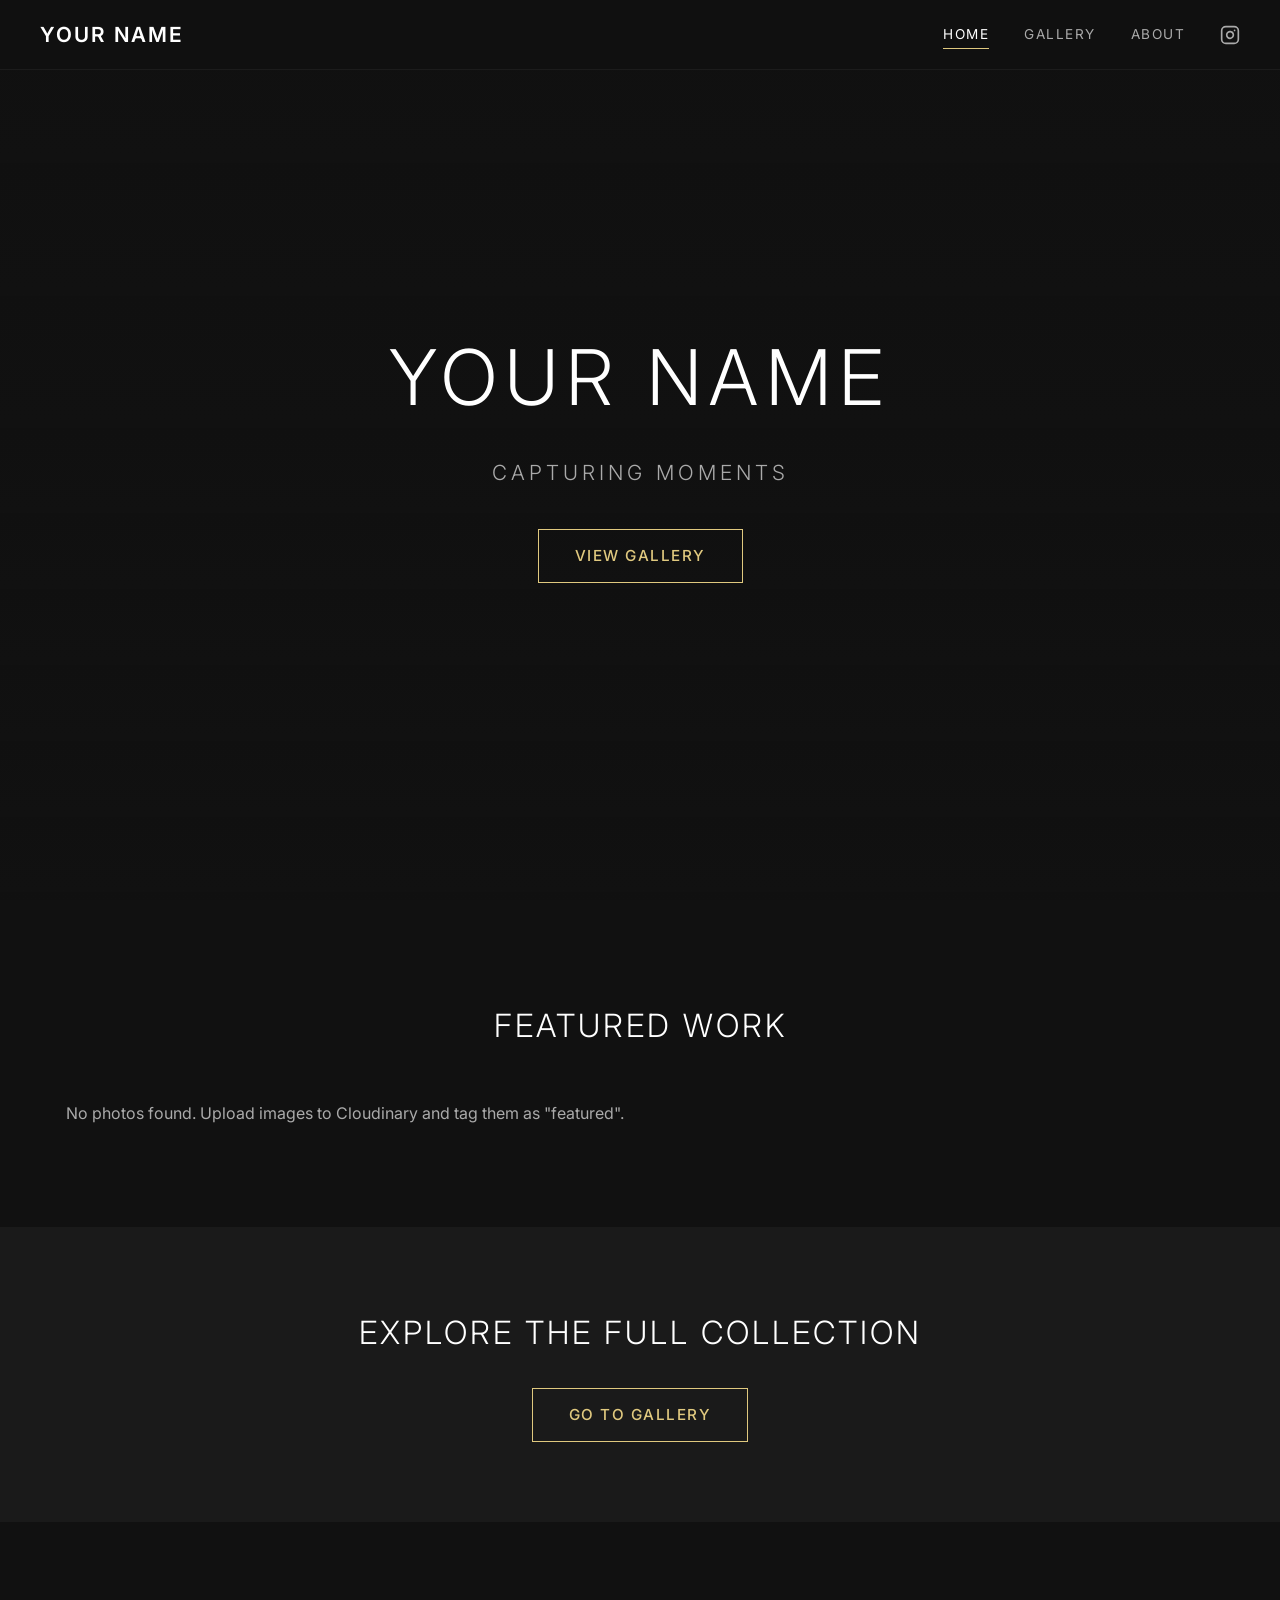
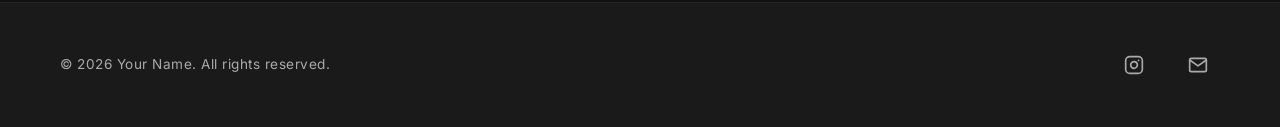
==== index.html @ e5a4661e "inital scaffolding and basic logic" ====
<!DOCTYPE html>
<html lang="en">
<head>
  <meta charset="UTF-8">
  <meta name="viewport" content="width=device-width, initial-scale=1.0">
  <meta name="description" content="Photography portfolio showcasing stunning visual stories">
  <title>Photography Portfolio</title>
  <link rel="stylesheet" href="css/style.css">
</head>
<body>
  <a href="#main" class="skip-link">Skip to content</a>

  <!-- Navigation -->
  <header class="navbar">
    <a href="index.html" class="nav-logo" data-content="site.photographerName">Your Name</a>
    <button class="nav-toggle" aria-label="Toggle menu">
      <span class="hamburger"></span>
    </button>
    <nav class="nav-menu">
      <a href="index.html" class="nav-link">Home</a>
      <a href="gallery.html" class="nav-link">Gallery</a>
      <a href="about.html" class="nav-link">About</a>
      <a href="#" class="nav-link nav-instagram" target="_blank" rel="noopener" data-content-href="site.instagramUrl" aria-label="Instagram">
        <svg xmlns="http://www.w3.org/2000/svg" width="20" height="20" viewBox="0 0 24 24" fill="none" stroke="currentColor" stroke-width="2" stroke-linecap="round" stroke-linejoin="round">
          <rect x="2" y="2" width="20" height="20" rx="5" ry="5"></rect>
          <path d="M16 11.37A4 4 0 1 1 12.63 8 4 4 0 0 1 16 11.37z"></path>
          <line x1="17.5" y1="6.5" x2="17.51" y2="6.5"></line>
        </svg>
      </a>
    </nav>
  </header>

  <!-- Main Content -->
  <main id="main">
    <!-- Hero Section -->
    <section class="hero">
      <div class="hero-overlay"></div>
      <div class="hero-content">
        <h1 class="hero-name" data-content="site.photographerName">Your Name</h1>
        <p class="hero-tagline" data-content="home.heroTagline">Capturing Moments</p>
        <a href="gallery.html" class="btn hero-btn" data-content="home.heroButtonText">View Gallery</a>
      </div>
    </section>

    <!-- Featured Work -->
    <section class="featured reveal-on-scroll">
      <h2 class="section-heading" data-content="home.featuredHeading">Featured Work</h2>
      <div class="featured-grid container" id="featured-grid">
        <!-- Dynamically populated by cloudinary.js -->
      </div>
    </section>

    <!-- Call to Action -->
    <section class="cta reveal-on-scroll">
      <h2 class="cta-heading" data-content="home.ctaHeading">Explore the full collection</h2>
      <a href="gallery.html" class="btn" data-content="home.ctaButtonText">Go to Gallery</a>
    </section>
  </main>

  <!-- Footer -->
  <footer class="footer">
    <div class="footer-content container">
      <p class="footer-copyright" data-content="footer.copyright">&copy; 2026 Your Name. All rights reserved.</p>
      <div class="footer-social">
        <a href="#" class="footer-social-link" target="_blank" rel="noopener" data-content-href="site.instagramUrl" aria-label="Instagram">
          <svg xmlns="http://www.w3.org/2000/svg" width="20" height="20" viewBox="0 0 24 24" fill="none" stroke="currentColor" stroke-width="2" stroke-linecap="round" stroke-linejoin="round">
            <rect x="2" y="2" width="20" height="20" rx="5" ry="5"></rect>
            <path d="M16 11.37A4 4 0 1 1 12.63 8 4 4 0 0 1 16 11.37z"></path>
            <line x1="17.5" y1="6.5" x2="17.51" y2="6.5"></line>
          </svg>
        </a>
        <a href="#" class="footer-social-link" data-content-href="about.contactEmail" aria-label="Email">
          <svg xmlns="http://www.w3.org/2000/svg" width="20" height="20" viewBox="0 0 24 24" fill="none" stroke="currentColor" stroke-width="2" stroke-linecap="round" stroke-linejoin="round">
            <path d="M4 4h16c1.1 0 2 .9 2 2v12c0 1.1-.9 2-2 2H4c-1.1 0-2-.9-2-2V6c0-1.1.9-2 2-2z"></path>
            <polyline points="22,6 12,13 2,6"></polyline>
          </svg>
        </a>
      </div>
    </div>
  </footer>

  <!-- Scripts -->
  <script src="js/content.js"></script>
  <script src="js/cloudinary.js"></script>
  <script src="js/lightbox.js"></script>
  <script src="js/main.js"></script>
  <script>
    // Load featured images on home page
    document.addEventListener('DOMContentLoaded', () => {
      renderGallery('featured-grid', 'featured', {
        thumbWidth: 800,
        showOverlay: true,
        onClick: (index, images) => Lightbox.open(index, images),
      });
    });
  </script>
</body>
</html>
---- css/style.css ----
/* ============================================
   Photography Portfolio — Main Stylesheet
   ============================================ */

/* ---------- Google Fonts ---------- */
@import url('https://fonts.googleapis.com/css2?family=Inter:wght@300;400;500;600;700&display=swap');

/* ---------- CSS Reset ---------- */
*,
*::before,
*::after {
  margin: 0;
  padding: 0;
  box-sizing: border-box;
}

html {
  scroll-behavior: smooth;
}

body {
  font-family: var(--font-main);
  background-color: var(--bg-primary);
  color: var(--text-primary);
  line-height: 1.6;
  font-size: 16px;
  -webkit-font-smoothing: antialiased;
  -moz-osx-font-smoothing: grayscale;
  overflow-x: hidden;
}

img {
  max-width: 100%;
  height: auto;
  display: block;
}

a {
  color: inherit;
  text-decoration: none;
}

ul, ol {
  list-style: none;
}

button {
  font-family: inherit;
  cursor: pointer;
  border: none;
  background: none;
  color: inherit;
}

/* ---------- CSS Variables ---------- */
:root {
  --bg-primary: #111;
  --bg-secondary: #1a1a1a;
  --text-primary: #fff;
  --text-secondary: #aaa;
  --accent: #e0c97f;
  --font-main: 'Inter', sans-serif;
  --transition-speed: 0.3s;
  --nav-height: 70px;
  --max-width: 1200px;
}

/* ---------- Utility Classes ---------- */
.container {
  width: 100%;
  max-width: var(--max-width);
  margin: 0 auto;
  padding: 0 20px;
}

.btn {
  display: inline-block;
  padding: 14px 36px;
  border: 1px solid var(--accent);
  color: var(--accent);
  font-size: 0.95rem;
  font-weight: 500;
  letter-spacing: 1.5px;
  text-transform: uppercase;
  transition: background-color var(--transition-speed) ease,
              color var(--transition-speed) ease;
}

.btn:hover {
  background-color: var(--accent);
  color: var(--bg-primary);
}

.section-heading {
  font-size: 2rem;
  font-weight: 300;
  letter-spacing: 3px;
  text-transform: uppercase;
  text-align: center;
  margin-bottom: 50px;
}

/* ---------- Scroll Reveal Animation ---------- */
.reveal-on-scroll {
  opacity: 0;
  transform: translateY(30px);
  transition: opacity 0.6s ease, transform 0.6s ease;
}

.reveal-on-scroll.revealed {
  opacity: 1;
  transform: translateY(0);
}

/* ---------- Page Fade-In ---------- */
body {
  animation: fadeIn 0.5s ease forwards;
}

@keyframes fadeIn {
  from { opacity: 0; }
  to { opacity: 1; }
}

/* ---------- Selection Color ---------- */
::selection {
  background-color: var(--accent);
  color: var(--bg-primary);
}

/* ---------- Scrollbar Styling (Webkit) ---------- */
::-webkit-scrollbar {
  width: 8px;
}

::-webkit-scrollbar-track {
  background: var(--bg-primary);
}

::-webkit-scrollbar-thumb {
  background: #444;
  border-radius: 4px;
}

::-webkit-scrollbar-thumb:hover {
  background: #666;
}

/* ---------- Loading Skeleton ---------- */
.skeleton {
  background: linear-gradient(90deg, #1a1a1a 25%, #2a2a2a 50%, #1a1a1a 75%);
  background-size: 200% 100%;
  animation: shimmer 1.5s infinite;
  border-radius: 4px;
}

@keyframes shimmer {
  0% { background-position: 200% 0; }
  100% { background-position: -200% 0; }
}

/* ============================================
   Navigation Bar
   ============================================ */
.navbar {
  position: fixed;
  top: 0;
  left: 0;
  right: 0;
  z-index: 1000;
  display: flex;
  align-items: center;
  justify-content: space-between;
  height: var(--nav-height);
  padding: 0 40px;
  background-color: rgba(17, 17, 17, 0.95);
  backdrop-filter: blur(10px);
  -webkit-backdrop-filter: blur(10px);
  border-bottom: 1px solid rgba(255, 255, 255, 0.05);
  transition: transform var(--transition-speed) ease;
}

/* ---------- Nav Logo / Name ---------- */
.nav-logo {
  font-size: 1.3rem;
  font-weight: 600;
  letter-spacing: 2px;
  text-transform: uppercase;
  color: var(--text-primary);
  transition: color var(--transition-speed) ease;
  white-space: nowrap;
}

.nav-logo:hover {
  color: var(--accent);
}

/* ---------- Nav Menu (Desktop) ---------- */
.nav-menu {
  display: flex;
  align-items: center;
  gap: 35px;
}

.nav-link {
  font-size: 0.85rem;
  font-weight: 400;
  letter-spacing: 1.5px;
  text-transform: uppercase;
  color: var(--text-secondary);
  position: relative;
  transition: color var(--transition-speed) ease;
}

.nav-link::after {
  content: '';
  position: absolute;
  bottom: -4px;
  left: 0;
  width: 0;
  height: 1px;
  background-color: var(--accent);
  transition: width var(--transition-speed) ease;
}

.nav-link:hover,
.nav-link.active {
  color: var(--text-primary);
}

.nav-link:hover::after,
.nav-link.active::after {
  width: 100%;
}

/* Instagram icon link */
.nav-instagram {
  display: flex;
  align-items: center;
}

.nav-instagram::after {
  display: none;
}

.nav-instagram svg {
  transition: stroke var(--transition-speed) ease,
              transform var(--transition-speed) ease;
}

.nav-instagram:hover svg {
  stroke: var(--accent);
  transform: scale(1.1);
}

/* ---------- Hamburger Button (hidden on desktop) ---------- */
.nav-toggle {
  display: none;
  flex-direction: column;
  justify-content: center;
  align-items: center;
  width: 30px;
  height: 30px;
  padding: 0;
  z-index: 1001;
}

.hamburger {
  display: block;
  width: 24px;
  height: 2px;
  background-color: var(--text-primary);
  position: relative;
  transition: background-color var(--transition-speed) ease;
}

.hamburger::before,
.hamburger::after {
  content: '';
  position: absolute;
  left: 0;
  width: 24px;
  height: 2px;
  background-color: var(--text-primary);
  transition: transform var(--transition-speed) ease;
}

.hamburger::before {
  top: -7px;
}

.hamburger::after {
  top: 7px;
}

/* Hamburger → X animation when active */
.nav-toggle.active .hamburger {
  background-color: transparent;
}

.nav-toggle.active .hamburger::before {
  transform: translateY(7px) rotate(45deg);
}

.nav-toggle.active .hamburger::after {
  transform: translateY(-7px) rotate(-45deg);
}

/* ---------- Mobile Navigation ---------- */
@media (max-width: 768px) {
  .navbar {
    padding: 0 20px;
  }

  .nav-toggle {
    display: flex;
  }

  .nav-menu {
    position: fixed;
    top: 0;
    left: 0;
    width: 100vw;
    height: 100vh;
    z-index: 1000;
    flex-direction: column;
    justify-content: center;
    align-items: center;
    gap: 40px;
    background-color: var(--bg-primary);
    opacity: 0;
    visibility: hidden;
    transform: translateY(-10px);
    transition: opacity var(--transition-speed) ease,
                visibility var(--transition-speed) ease,
                transform var(--transition-speed) ease;
  }

  .nav-menu.active {
    opacity: 1;
    visibility: visible;
    transform: translateY(0);
  }

  .nav-link {
    font-size: 1.2rem;
    letter-spacing: 3px;
  }
}

/* ============================================
   Footer
   ============================================ */
.footer {
  background-color: var(--bg-secondary);
  padding: 40px 20px;
  margin-top: 80px;
  border-top: 1px solid rgba(255, 255, 255, 0.05);
}

.footer-content {
  display: flex;
  align-items: center;
  justify-content: space-between;
}

.footer-copyright {
  font-size: 0.85rem;
  color: var(--text-secondary);
  letter-spacing: 0.5px;
}

.footer-social {
  display: flex;
  align-items: center;
  gap: 20px;
}

.footer-social-link {
  display: flex;
  align-items: center;
  justify-content: center;
  width: 44px;
  height: 44px;
  color: var(--text-secondary);
  transition: color var(--transition-speed) ease,
              transform var(--transition-speed) ease;
}

.footer-social-link:hover {
  color: var(--accent);
  transform: translateY(-2px);
}

/* ---------- Footer Mobile ---------- */
@media (max-width: 768px) {
  .footer-content {
    flex-direction: column;
    gap: 20px;
    text-align: center;
  }
}

/* ============================================
   Page Title (Gallery, About — offset for navbar)
   ============================================ */
.page-title {
  padding-top: calc(var(--nav-height) + 60px);
}

/* ============================================
   Home — Hero Section
   ============================================ */
.hero {
  position: relative;
  width: 100%;
  height: 100vh;
  min-height: 600px;
  display: flex;
  align-items: center;
  justify-content: center;
  background-image: url('https://picsum.photos/1920/1080?grayscale');
  background-size: cover;
  background-position: center;
  background-attachment: fixed;
  overflow: hidden;
}

.hero-overlay {
  position: absolute;
  inset: 0;
  background: linear-gradient(
    to bottom,
    rgba(17, 17, 17, 0.4) 0%,
    rgba(17, 17, 17, 0.6) 50%,
    rgba(17, 17, 17, 0.95) 100%
  );
  z-index: 1;
}

.hero-content {
  position: relative;
  z-index: 2;
  text-align: center;
  padding: 0 20px;
}

.hero-name {
  font-size: clamp(2.5rem, 6vw, 5rem);
  font-weight: 300;
  letter-spacing: 8px;
  text-transform: uppercase;
  margin-bottom: 16px;
  opacity: 0;
  transform: translateY(20px);
  animation: heroFadeIn 1s ease 0.3s forwards;
}

.hero-tagline {
  font-size: clamp(1rem, 2vw, 1.3rem);
  font-weight: 300;
  letter-spacing: 4px;
  color: var(--text-secondary);
  text-transform: uppercase;
  margin-bottom: 40px;
  opacity: 0;
  transform: translateY(20px);
  animation: heroFadeIn 1s ease 0.6s forwards;
}

.hero-btn {
  opacity: 0;
  transform: translateY(20px);
  animation: heroFadeIn 1s ease 0.9s forwards;
}

@keyframes heroFadeIn {
  to {
    opacity: 1;
    transform: translateY(0);
  }
}

/* Hero parallax disabled on mobile for performance */
@media (max-width: 768px) {
  .hero {
    background-attachment: scroll;
    min-height: 100vh;
  }

  .hero-name {
    letter-spacing: 4px;
  }

  .hero-tagline {
    letter-spacing: 2px;
  }
}

/* ============================================
   Home — Featured Work Section
   ============================================ */
.featured {
  padding: 100px 0;
}

.featured-grid {
  display: grid;
  grid-template-columns: repeat(2, 1fr);
  gap: 20px;
}

.featured-grid .gallery-item {
  position: relative;
  overflow: hidden;
  cursor: pointer;
  aspect-ratio: 4 / 3;
}

.featured-grid .gallery-item img {
  width: 100%;
  height: 100%;
  object-fit: cover;
  transition: transform 0.6s ease;
}

.featured-grid .gallery-item:hover img {
  transform: scale(1.03);
}

.featured-grid .gallery-overlay {
  position: absolute;
  inset: 0;
  background: linear-gradient(
    to top,
    rgba(0, 0, 0, 0.7) 0%,
    rgba(0, 0, 0, 0) 60%
  );
  display: flex;
  align-items: flex-end;
  justify-content: center;
  padding: 25px;
  opacity: 0;
  transition: opacity var(--transition-speed) ease;
}

.featured-grid .gallery-item:hover .gallery-overlay {
  opacity: 1;
}

.featured-grid .gallery-title {
  font-size: 0.9rem;
  font-weight: 400;
  letter-spacing: 2px;
  text-transform: uppercase;
  color: var(--text-primary);
}

@media (max-width: 768px) {
  .featured {
    padding: 60px 0;
  }

  .featured-grid {
    grid-template-columns: 1fr;
    gap: 15px;
  }
}

/* ============================================
   Home — Call to Action Section
   ============================================ */
.cta {
  padding: 80px 20px;
  text-align: center;
  background-color: var(--bg-secondary);
}

.cta-heading {
  font-size: clamp(1.3rem, 3vw, 2rem);
  font-weight: 300;
  letter-spacing: 3px;
  text-transform: uppercase;
  margin-bottom: 30px;
}

@media (max-width: 768px) {
  .cta {
    padding: 60px 20px;
  }
}

/* ============================================
   Gallery Page
   ============================================ */
.gallery-page {
  min-height: 100vh;
  padding-bottom: 60px;
}

.gallery-grid {
  display: grid;
  grid-template-columns: repeat(3, 1fr);
  gap: 15px;
}

.gallery-item {
  position: relative;
  overflow: hidden;
  cursor: pointer;
  aspect-ratio: 4 / 3;
  background-color: var(--bg-secondary);
}

.gallery-item img {
  width: 100%;
  height: 100%;
  object-fit: cover;
  transition: transform 0.6s ease;
}

.gallery-item:hover img {
  transform: scale(1.05);
}

.gallery-overlay {
  position: absolute;
  inset: 0;
  background: linear-gradient(
    to top,
    rgba(0, 0, 0, 0.75) 0%,
    rgba(0, 0, 0, 0) 50%
  );
  display: flex;
  align-items: flex-end;
  justify-content: center;
  padding: 20px;
  opacity: 0;
  transition: opacity var(--transition-speed) ease;
}

.gallery-item:hover .gallery-overlay {
  opacity: 1;
}

.gallery-title {
  font-size: 0.85rem;
  font-weight: 400;
  letter-spacing: 2px;
  text-transform: uppercase;
  color: var(--text-primary);
  text-align: center;
}

/* Gallery skeleton loading items */
.gallery-grid .skeleton {
  aspect-ratio: 4 / 3;
}

@media (max-width: 1024px) {
  .gallery-grid {
    grid-template-columns: repeat(2, 1fr);
  }
}

@media (max-width: 768px) {
  .gallery-grid {
    grid-template-columns: 1fr;
    gap: 12px;
  }
}

/* ============================================
   Lightbox
   ============================================ */
.lightbox {
  position: fixed;
  inset: 0;
  z-index: 2000;
  background-color: rgba(0, 0, 0, 0.95);
  display: flex;
  align-items: center;
  justify-content: center;
  opacity: 0;
  visibility: hidden;
  transition: opacity 0.3s ease, visibility 0.3s ease;
}

.lightbox.active {
  opacity: 1;
  visibility: visible;
}

.lightbox-img {
  max-width: 90vw;
  max-height: 85vh;
  object-fit: contain;
  border-radius: 2px;
  transition: opacity 0.3s ease;
}

/* Close Button */
.lightbox-close {
  position: absolute;
  top: 20px;
  right: 25px;
  font-size: 2.5rem;
  color: var(--text-secondary);
  z-index: 2001;
  line-height: 1;
  padding: 5px 10px;
  transition: color var(--transition-speed) ease,
              transform var(--transition-speed) ease;
}

.lightbox-close:hover {
  color: var(--text-primary);
  transform: scale(1.1);
}

/* Prev / Next Arrows */
.lightbox-prev,
.lightbox-next {
  position: absolute;
  top: 50%;
  transform: translateY(-50%);
  font-size: 2rem;
  color: var(--text-secondary);
  z-index: 2001;
  padding: 20px 15px;
  transition: color var(--transition-speed) ease,
              background-color var(--transition-speed) ease;
  border-radius: 4px;
}

.lightbox-prev {
  left: 15px;
}

.lightbox-next {
  right: 15px;
}

.lightbox-prev:hover,
.lightbox-next:hover {
  color: var(--text-primary);
  background-color: rgba(255, 255, 255, 0.08);
}

/* Lightbox mobile adjustments */
@media (max-width: 768px) {
  .lightbox-img {
    max-width: 95vw;
    max-height: 80vh;
  }

  .lightbox-close {
    top: 15px;
    right: 15px;
    font-size: 2rem;
  }

  .lightbox-prev,
  .lightbox-next {
    font-size: 1.5rem;
    padding: 15px 10px;
  }

  .lightbox-prev {
    left: 5px;
  }

  .lightbox-next {
    right: 5px;
  }
}

/* ============================================
   About Page
   ============================================ */
.about-page {
  min-height: 100vh;
  padding-bottom: 60px;
}

/* ---------- Bio Section (Two-Column) ---------- */
.about-bio {
  display: grid;
  grid-template-columns: 2fr 3fr;
  gap: 60px;
  align-items: start;
  max-width: 1100px;
  margin: 0 auto;
  padding: 0 20px 80px;
}

.about-image {
  overflow: hidden;
}

.about-image img {
  width: 100%;
  height: auto;
  object-fit: cover;
  filter: grayscale(10%);
  transition: filter 0.6s ease, transform 0.6s ease;
}

.about-image:hover img {
  filter: grayscale(0%);
  transform: scale(1.02);
}

.about-text {
  padding-top: 10px;
}

.about-name {
  font-size: 1.8rem;
  font-weight: 300;
  letter-spacing: 3px;
  text-transform: uppercase;
  margin-bottom: 25px;
  color: var(--text-primary);
}

.about-bio-text p {
  font-size: 1rem;
  line-height: 1.8;
  color: var(--text-secondary);
  margin-bottom: 18px;
}

.about-bio-text p:last-child {
  margin-bottom: 0;
}

/* ---------- Details (Location, Specialties) ---------- */
.about-details {
  margin-top: 35px;
  padding-top: 25px;
  border-top: 1px solid rgba(255, 255, 255, 0.08);
}

.about-details p {
  font-size: 0.9rem;
  color: var(--text-secondary);
  margin-bottom: 10px;
  letter-spacing: 0.5px;
}

.detail-label {
  color: var(--text-primary);
  font-weight: 500;
  margin-right: 8px;
  letter-spacing: 1px;
  text-transform: uppercase;
  font-size: 0.8rem;
}

/* ---------- Contact CTA ---------- */
.about-contact {
  text-align: center;
  padding: 80px 20px;
  background-color: var(--bg-secondary);
}

.about-contact-heading {
  font-size: 1.8rem;
  font-weight: 300;
  letter-spacing: 3px;
  text-transform: uppercase;
  margin-bottom: 30px;
}

/* ---------- About Mobile ---------- */
@media (max-width: 768px) {
  .about-bio {
    grid-template-columns: 1fr;
    gap: 35px;
    padding: 0 20px 50px;
  }

  .about-image {
    max-width: 400px;
    margin: 0 auto;
  }

  .about-name {
    font-size: 1.5rem;
    text-align: center;
  }

  .about-bio-text p {
    font-size: 0.95rem;
  }

  .about-details {
    text-align: center;
  }

  .about-contact {
    padding: 60px 20px;
  }

  .about-contact-heading {
    font-size: 1.4rem;
  }
}

/* ============================================
   Step 6 — Responsive Polish & Accessibility
   ============================================ */

/* ---------- Focus Styles (Accessibility) ---------- */
a:focus-visible,
button:focus-visible {
  outline: 2px solid var(--accent);
  outline-offset: 3px;
}

.btn:focus-visible {
  outline: 2px solid var(--accent);
  outline-offset: 4px;
}

.gallery-item:focus-visible {
  outline: 2px solid var(--accent);
  outline-offset: 2px;
}

.lightbox-close:focus-visible,
.lightbox-prev:focus-visible,
.lightbox-next:focus-visible {
  outline: 2px solid var(--accent);
  outline-offset: 3px;
}

/* ---------- Skip to Content (Accessibility) ---------- */
.skip-link {
  position: absolute;
  top: -100%;
  left: 50%;
  transform: translateX(-50%);
  padding: 10px 20px;
  background-color: var(--accent);
  color: var(--bg-primary);
  font-weight: 600;
  z-index: 9999;
  transition: top 0.2s ease;
}

.skip-link:focus {
  top: 10px;
}

/* ---------- Tablet Breakpoint (769–1024px) ---------- */
@media (min-width: 769px) and (max-width: 1024px) {
  .navbar {
    padding: 0 25px;
  }

  .nav-menu {
    gap: 25px;
  }

  .hero-name {
    letter-spacing: 5px;
  }

  .featured {
    padding: 70px 0;
  }

  .about-bio {
    gap: 40px;
  }

  .section-heading {
    font-size: 1.7rem;
  }
}

/* ---------- Mobile CTA Full-Width Buttons ---------- */
@media (max-width: 768px) {
  .hero-btn {
    display: block;
    width: 80%;
    max-width: 300px;
    margin: 0 auto;
    text-align: center;
  }

  .cta .btn {
    display: block;
    width: 80%;
    max-width: 300px;
    margin: 0 auto;
    text-align: center;
  }

  .about-contact .btn {
    display: block;
    width: 80%;
    max-width: 300px;
    margin: 0 auto;
    text-align: center;
  }

  .section-heading {
    font-size: 1.5rem;
    letter-spacing: 2px;
    margin-bottom: 35px;
  }
}

/* ---------- Reduced Motion (Accessibility) ---------- */
@media (prefers-reduced-motion: reduce) {
  *,
  *::before,
  *::after {
    animation-duration: 0.01ms !important;
    animation-iteration-count: 1 !important;
    transition-duration: 0.01ms !important;
  }

  .hero {
    background-attachment: scroll;
  }

  .reveal-on-scroll {
    opacity: 1;
    transform: none;
  }
}

/* ---------- Print Styles ---------- */
@media print {
  .navbar,
  .nav-toggle,
  .lightbox,
  .footer-social {
    display: none !important;
  }

  body {
    background: #fff;
    color: #000;
  }

  .hero {
    height: auto;
    min-height: 0;
    background: none;
    padding: 40px 0;
  }

  .hero-overlay {
    display: none;
  }

  .hero-name,
  .hero-tagline {
    color: #000;
    opacity: 1;
    transform: none;
    animation: none;
  }
}
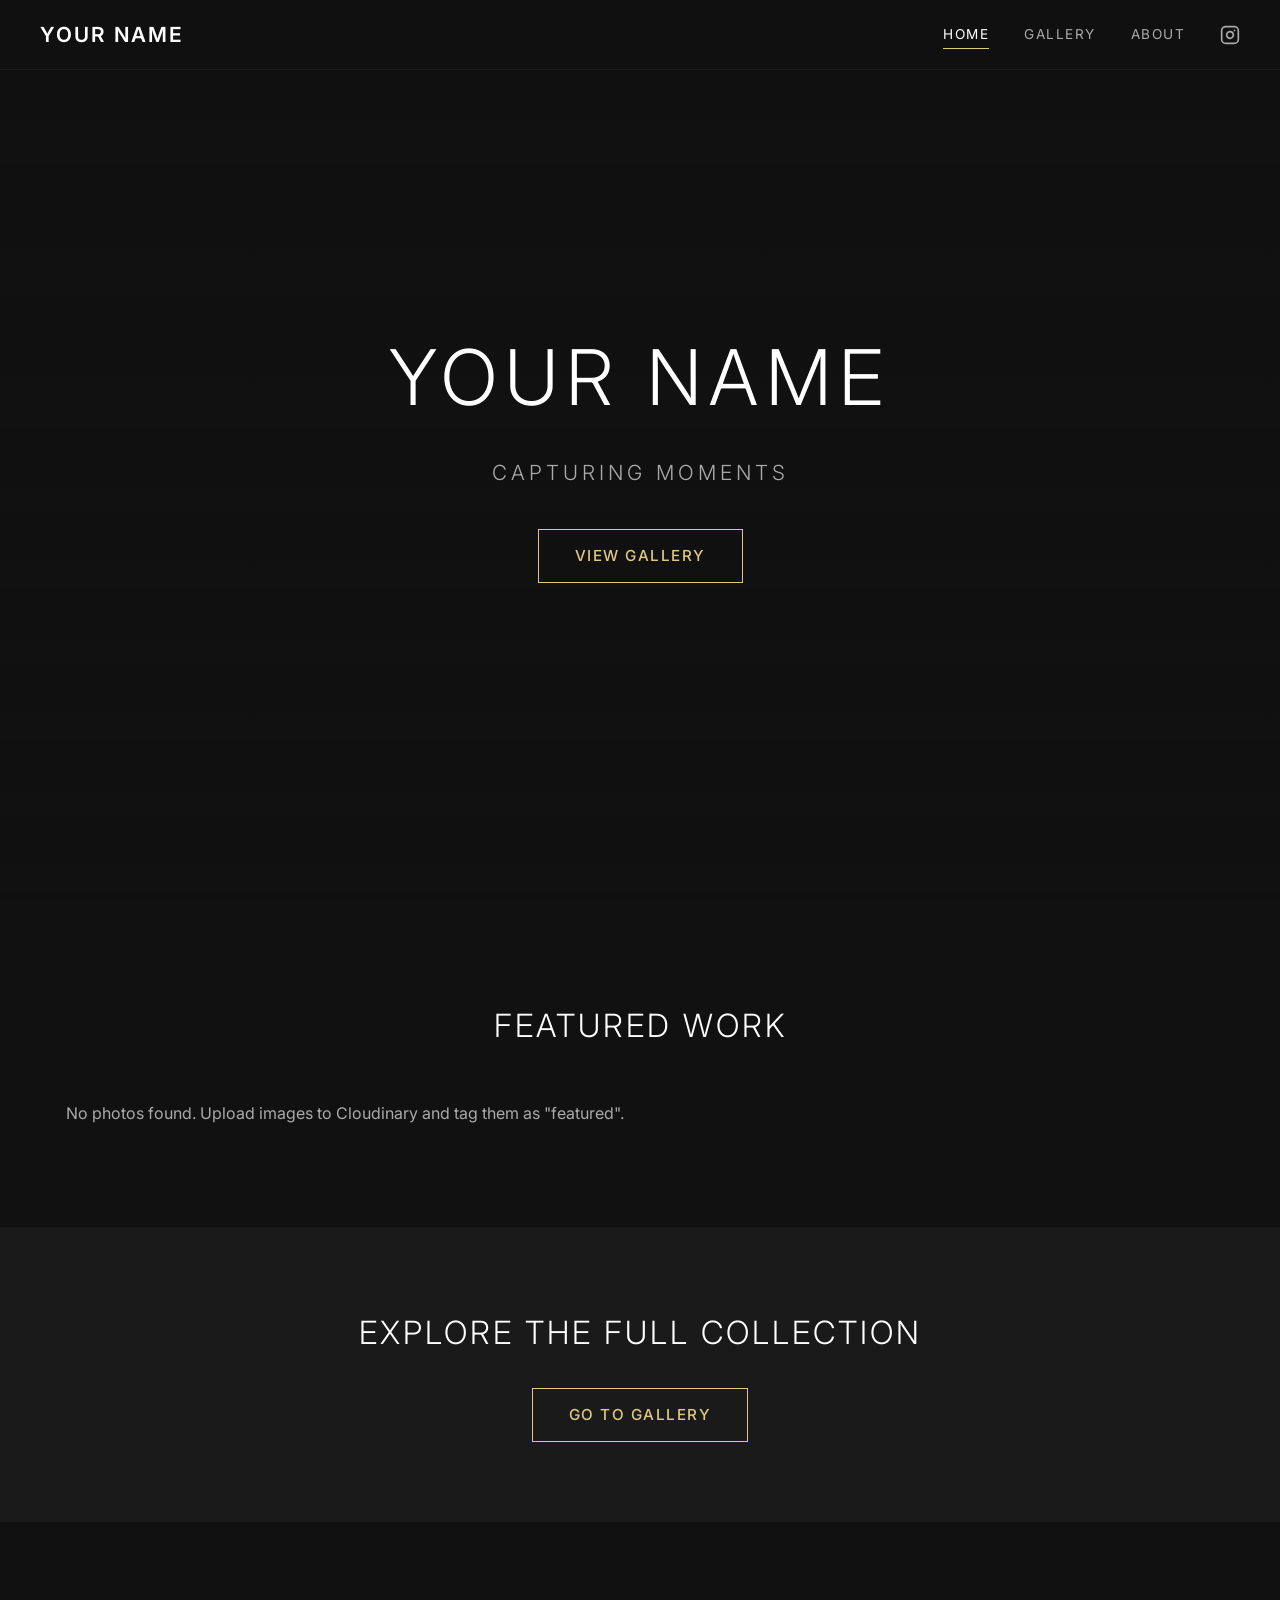
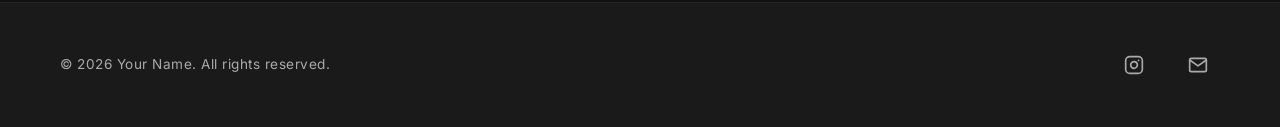
==== commit dc76c58a: "implement steps 6 & 7" ====
--- a/index.html
+++ b/index.html
@@ -87,6 +87,7 @@
   <script>
     // Load featured images on home page
     document.addEventListener('DOMContentLoaded', () => {
+      loadPrimaryHeroImage('.hero');
       renderGallery('featured-grid', 'featured', {
         thumbWidth: 800,
         showOverlay: true,
--- a/css/style.css
+++ b/css/style.css
@@ -419,7 +419,7 @@
   display: flex;
   align-items: center;
   justify-content: center;
-  background-image: url('https://picsum.photos/1920/1080?grayscale');
+  background-color: var(--bg-primary);
   background-size: cover;
   background-position: center;
   background-attachment: fixed;
